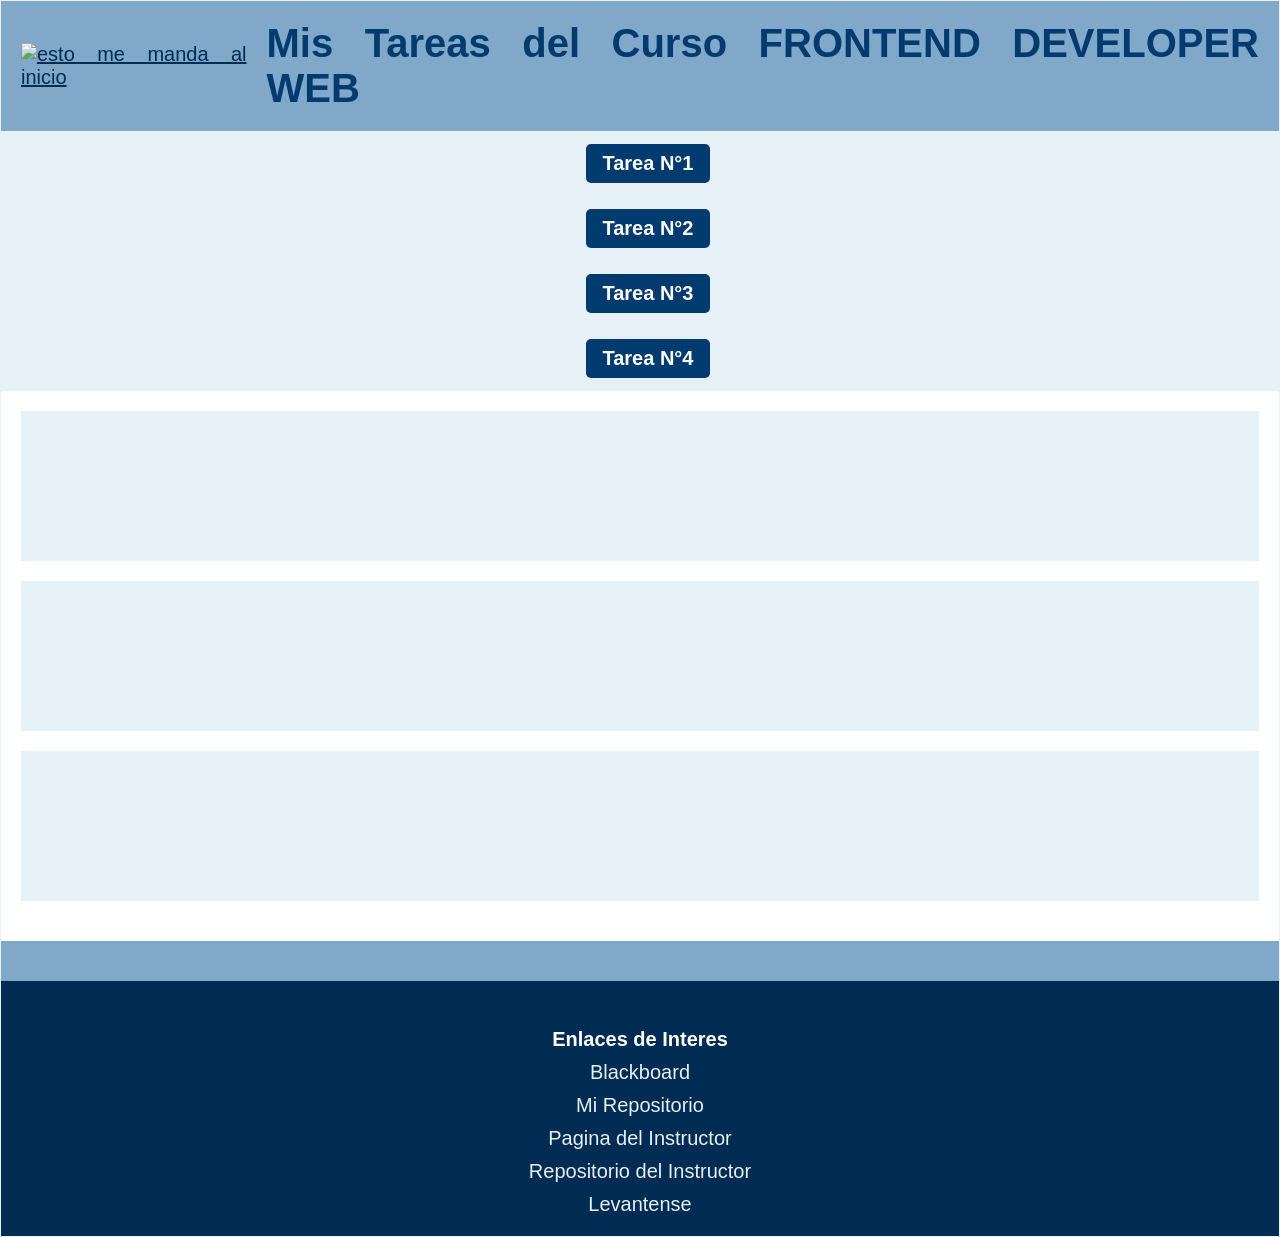
==== index.html @ a53325a8 "Add files via upload" ====
<!doctype html>
<html lang="es">
  <head>
    <meta charset="UTF-8">
    <title>MiPaginadeTareas</title>
    <link rel="icon" href="images/logo.png" type="images/png">
    <!-- Enlace a tu hoja de estilos CSS -->
    <link rel="stylesheet" href="CSS/styles00.css">
  </head>
  <body>
    <!--ESTO ES UN COMENTARIO-->
    <header>
      <a href="index.html">
        <img src="images/images (1).jpg" alt="esto me manda al inicio" />
      </a>

      <h1>Mis Tareas del Curso FRONTEND DEVELOPER WEB</h1>
    </header>
    <nav>
      <ul>
        <li><a href="tareas.html">Tarea N°1</a></li>
        <li><a href="tarea2.html">Tarea N°2</a></li>
        <li><a href="tarea3.html">Tarea N°3</a></li>
        <li><a href="paginaenconstruccion.html">Tarea N°4</a></li>
      </ul>
    </nav>
    <main>
      <section>
        <article><a href="#">
          <img src="" alt="">
        </a></article>
        <article><a href="#">
          <img src="" alt="">
        </a></article>
        <article><a href="#">
          <img src="" alt="">
        </a></article>
      </section>
    </main>
    <aside></aside>
    <footer>
      <h4>Enlaces de Interes</h4>
      <ul>
        <li>
          <a href="https://senati.blackboard.com/" target="_blank">Blackboard</a>
        </li>
        <li><a href="https://github.com/Jose-favtor?tab=repositories" target="_blank">Mi Repositorio</a></li>
        <li><a href="https://arnoldbgq.github.io/cursofrontend/">Pagina del Instructor</a></li>
        <li><a href="https://github.com/arnoldbgq/cursofrontend/tree/main" target="_blank">Repositorio del Instructor</a></li>
        <li><a href="https://www.youtube.com/watch?v=jKgxKoUtHPs">Levantense</a></li>
      </ul>
    </footer>
  </body>
</html>
---- CSS/styles00.css ----
/*
#003B70 azul principal
#002B52 azul oscuro
#E6F0F7 azul claro
#80A8C8 azul medio
#C0CFDC azul grisáceo
#FFFFFF blanco
*/

* {
  box-sizing: border-box;
  color: #002b52;
  font-family: Verdana, Geneva, Tahoma, sans-serif;
}

body {
  margin: 1px;
  display: grid;
  background-color: #e6f0f7;

  grid-template-columns: 3fr 1fr;
  grid-template-rows: auto auto 1fr auto;

  grid-template-areas:
    "header header"
    "nav nav"
    "main aside"
    "footer footer";

  min-height: 100vh;
}


/* ================================
   HEADER
================================ */

header {
  justify-content: center;
  align-items: center;

  grid-area: header;
  display: flex;

  gap: 20px;
  padding: 20px;

  background-color: #ffffff;
}

header h1 {
  margin: 0;
  font-size: 40px;
  color: #003b70;
}

header img {
  width: 150px;
  height: auto;

  transition: all 0.9s ease;
}

header img:hover {
  transform: scale(1.1);
}


/* ================================
   NAVEGACIÓN (Adaptado al HTML)
================================ */

nav {
  justify-content: center;
  grid-area: nav;
  padding: 5px;
  display: flex;
  background-color: #e6f0f7;
}

nav ul {
  display: flex;
  list-style: none; /* Quitamos los puntos de lista por defecto */
  padding: 0;
  margin: 0;
  gap: 10px;
}

/* Cambiamos la propiedad para que afecte correctamente al enlace que envuelve al li o viceversa */
nav ul li {
  list-style: none;
}

nav ul li a {
  display: block;
  width: 15vw;

  margin: 8px;
  padding: 8px;

  text-decoration: none;
  background-color: #003b70;
  color: #ffffff; /* Aseguramos que el texto sea blanco */

  text-align: center;
  font-family: Verdana, Geneva, Tahoma, sans-serif;
  font-weight: bold;

  border-radius: 5px;
  transition: all 0.9s ease;
}

nav ul li a:hover {
  color: #ffffff;
  background-color: #002b52;
  transform: scale(1.08);
  border-radius: 8px;
}


/* ================================
   CONTENIDO PRINCIPAL
================================ */

main {
  grid-area: main;
  background-color: #c0cfdc;
}

section {
  padding: 20px;
  height: 100%;
  grid-area: section;
  background-color: #ffffff;
}

article {
  min-height: 150px;
  padding: 20px;
  margin-bottom: 20px;
  background-color: #e6f0f7;
}

article img {
  width: 70%;
}


/* ================================
   ASIDE
================================ */

aside {
  grid-area: aside;
  padding: 20px;
  color: #ffffff;
  background-color: #80a8c8;
  min-height: 100%;
}


/* ================================
   FOOTER
================================ */

footer {
  grid-area: footer;
  padding: 20px;
  background-color: #002b52;
  display: flex;
  flex-direction: column;
  justify-content: center;
  align-items: center;
}

footer h4 {
  margin-bottom: 10px;
  color: #ffffff;
  text-align: center;
}

footer ul {
  display: flex;
  justify-content: center;
  gap: 20px;
  list-style: none;
  padding: 0;
  margin: 0;
}

footer a {
  text-decoration: none;
  padding: 10px 20px;
  color: #e6f0f7;
}

footer a:hover {
  color: #80a8c8;
  text-decoration: underline;
}


/* ================================
   DISEÑO RESPONSIVE
================================ */

@media (max-width: 1280px) {

  body {
    grid-template-columns: 1fr;

    grid-template-areas:
      "header"
      "nav"
      "main"
      "aside"
      "footer";

    font-size: 20px; /* Ajustado de 50px a un tamaño más prudente para que no rompa el diseño */
    text-align: justify;
  }

  header {
    align-items: center;
    background-color: #80a8c8;
  }

  nav ul {
    width: 70vw;
    flex-direction: column;
    align-items: center;
    gap: 10px;
  }

  nav ul li a {
    width: 100%;
  }

  footer ul {
    flex-direction: column;
    gap: 10px;
    align-items: center;
  }
}
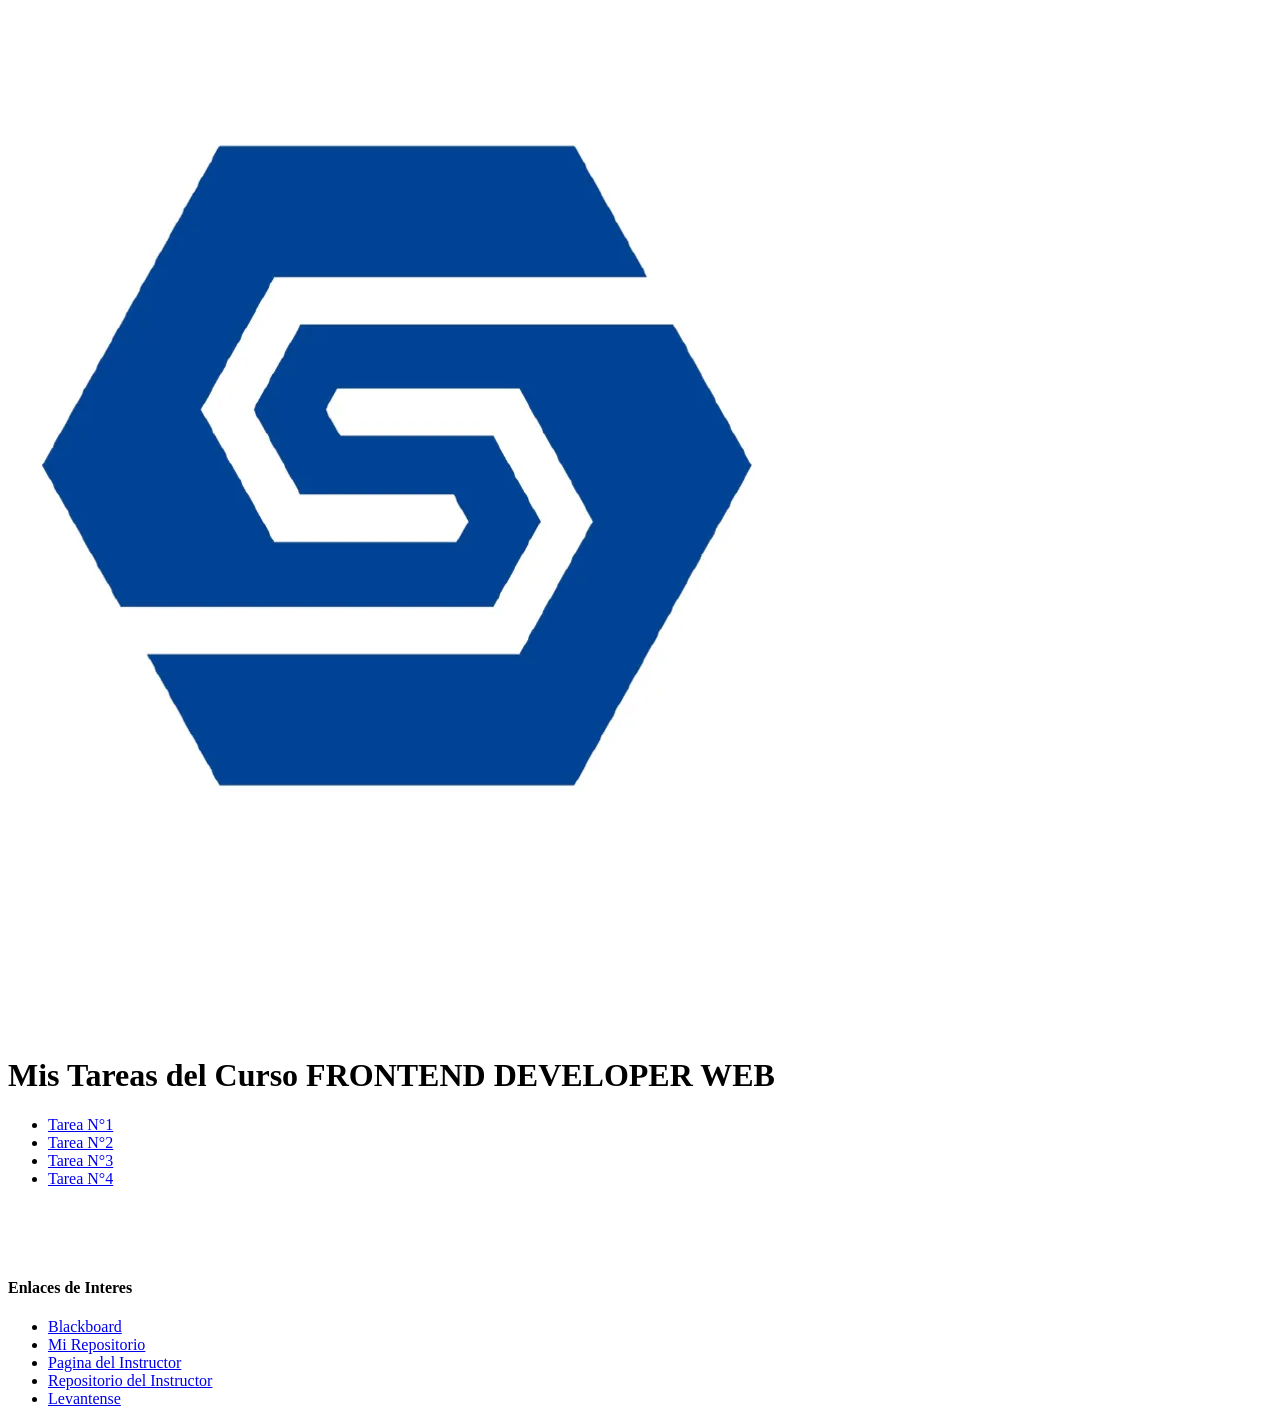
==== commit 9cf19c99: "Update index.html" ====
--- a/index.html
+++ b/index.html
@@ -11,7 +11,7 @@
     <!--ESTO ES UN COMENTARIO-->
     <header>
       <a href="index.html">
-        <img src="images/images (1).jpg" alt="esto me manda al inicio" />
+        <img src="images/1.webp" alt="esto me manda al inicio" />
       </a>
 
       <h1>Mis Tareas del Curso FRONTEND DEVELOPER WEB</h1>
@@ -51,4 +51,4 @@
       </ul>
     </footer>
   </body>
-</html>+</html>
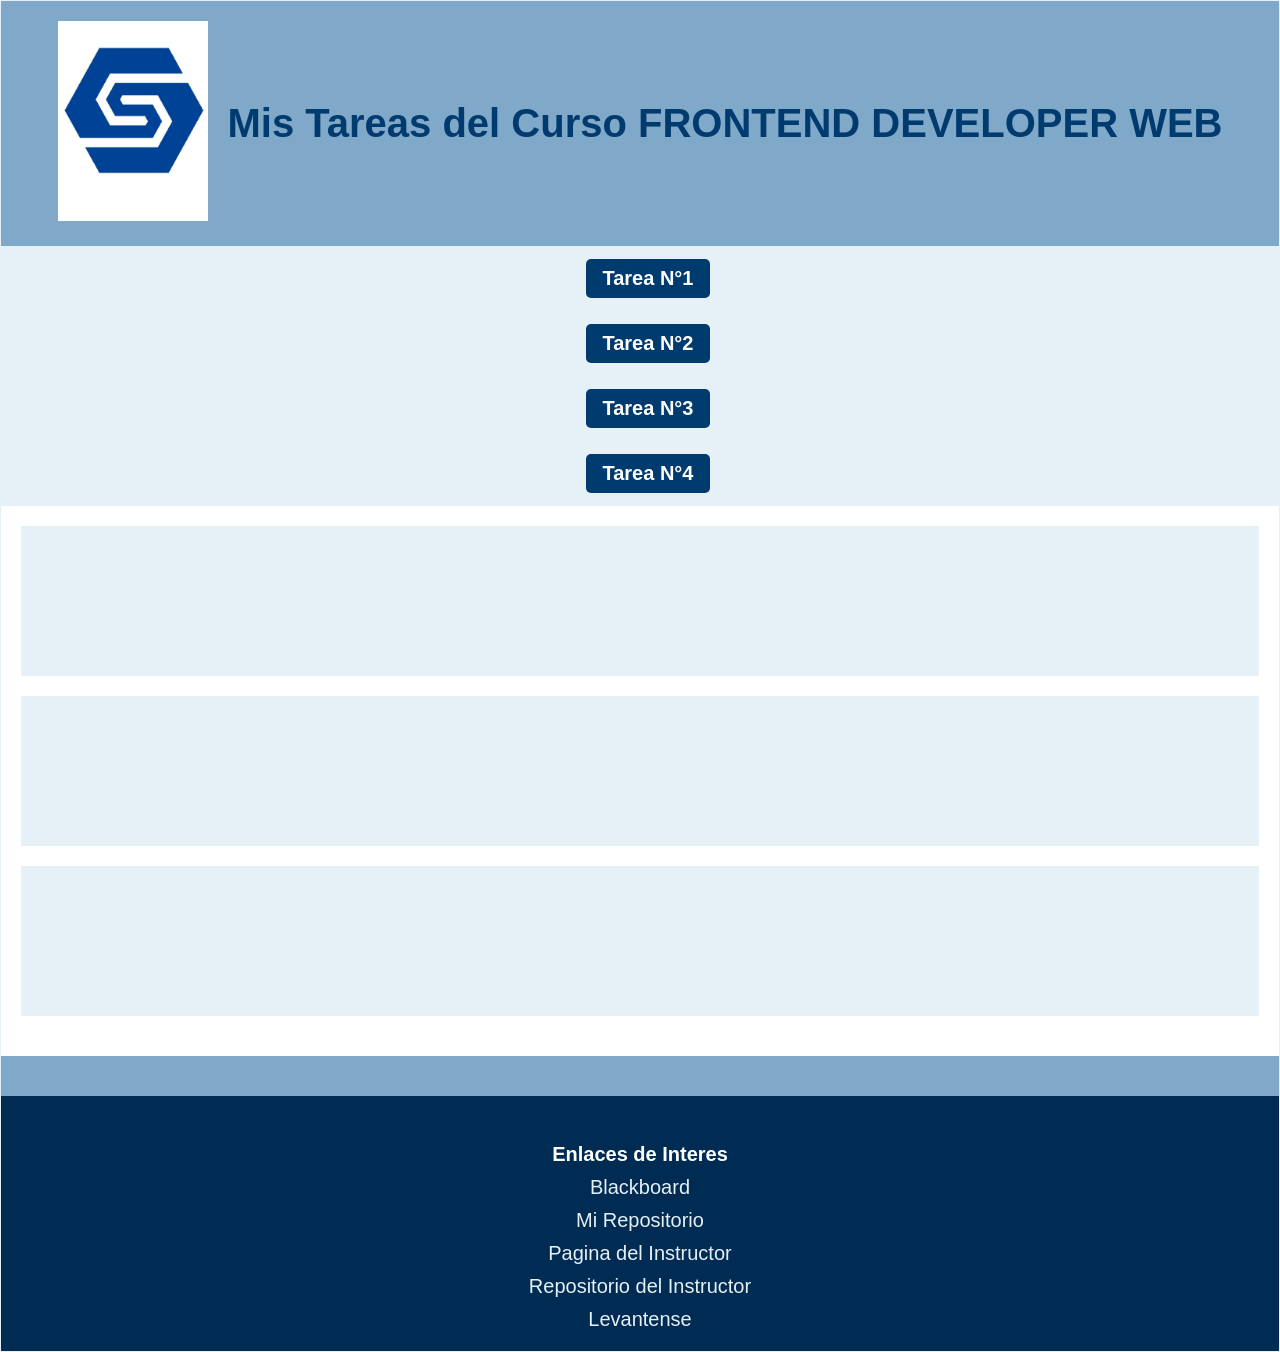
==== commit bb3193fe: "Update index.html" ====
--- a/index.html
+++ b/index.html
@@ -5,13 +5,13 @@
     <title>MiPaginadeTareas</title>
     <link rel="icon" href="images/logo.png" type="images/png">
     <!-- Enlace a tu hoja de estilos CSS -->
-    <link rel="stylesheet" href="CSS/styles00.css">
+    <link rel="stylesheet" href="css/styles00.css">
   </head>
   <body>
     <!--ESTO ES UN COMENTARIO-->
     <header>
       <a href="index.html">
-        <img src="images/1.webp" alt="esto me manda al inicio" />
+        <img src="images/1.webp" alt="me manda al inicio" />
       </a>
 
       <h1>Mis Tareas del Curso FRONTEND DEVELOPER WEB</h1>
--- a/css/styles00.css
+++ b/css/styles00.css
@@ -0,0 +1,244 @@
+/*
+#003B70 azul principal
+#002B52 azul oscuro
+#E6F0F7 azul claro
+#80A8C8 azul medio
+#C0CFDC azul grisáceo
+#FFFFFF blanco
+*/
+
+* {
+  box-sizing: border-box;
+  color: #002b52;
+  font-family: Verdana, Geneva, Tahoma, sans-serif;
+}
+
+body {
+  margin: 1px;
+  display: grid;
+  background-color: #e6f0f7;
+
+  grid-template-columns: 3fr 1fr;
+  grid-template-rows: auto auto 1fr auto;
+
+  grid-template-areas:
+    "header header"
+    "nav nav"
+    "main aside"
+    "footer footer";
+
+  min-height: 100vh;
+}
+
+
+/* ================================
+   HEADER
+================================ */
+
+header {
+  justify-content: center;
+  align-items: center;
+
+  grid-area: header;
+  display: flex;
+
+  gap: 20px;
+  padding: 20px;
+
+  background-color: #ffffff;
+}
+
+header h1 {
+  margin: 0;
+  font-size: 40px;
+  color: #003b70;
+}
+
+header img {
+  width: 150px;
+  height: auto;
+
+  transition: all 0.9s ease;
+}
+
+header img:hover {
+  transform: scale(1.1);
+}
+
+
+/* ================================
+   NAVEGACIÓN (Adaptado al HTML)
+================================ */
+
+nav {
+  justify-content: center;
+  grid-area: nav;
+  padding: 5px;
+  display: flex;
+  background-color: #e6f0f7;
+}
+
+nav ul {
+  display: flex;
+  list-style: none; /* Quitamos los puntos de lista por defecto */
+  padding: 0;
+  margin: 0;
+  gap: 10px;
+}
+
+/* Cambiamos la propiedad para que afecte correctamente al enlace que envuelve al li o viceversa */
+nav ul li {
+  list-style: none;
+}
+
+nav ul li a {
+  display: block;
+  width: 15vw;
+
+  margin: 8px;
+  padding: 8px;
+
+  text-decoration: none;
+  background-color: #003b70;
+  color: #ffffff; /* Aseguramos que el texto sea blanco */
+
+  text-align: center;
+  font-family: Verdana, Geneva, Tahoma, sans-serif;
+  font-weight: bold;
+
+  border-radius: 5px;
+  transition: all 0.9s ease;
+}
+
+nav ul li a:hover {
+  color: #ffffff;
+  background-color: #002b52;
+  transform: scale(1.08);
+  border-radius: 8px;
+}
+
+
+/* ================================
+   CONTENIDO PRINCIPAL
+================================ */
+
+main {
+  grid-area: main;
+  background-color: #c0cfdc;
+}
+
+section {
+  padding: 20px;
+  height: 100%;
+  grid-area: section;
+  background-color: #ffffff;
+}
+
+article {
+  min-height: 150px;
+  padding: 20px;
+  margin-bottom: 20px;
+  background-color: #e6f0f7;
+}
+
+article img {
+  width: 70%;
+}
+
+
+/* ================================
+   ASIDE
+================================ */
+
+aside {
+  grid-area: aside;
+  padding: 20px;
+  color: #ffffff;
+  background-color: #80a8c8;
+  min-height: 100%;
+}
+
+
+/* ================================
+   FOOTER
+================================ */
+
+footer {
+  grid-area: footer;
+  padding: 20px;
+  background-color: #002b52;
+  display: flex;
+  flex-direction: column;
+  justify-content: center;
+  align-items: center;
+}
+
+footer h4 {
+  margin-bottom: 10px;
+  color: #ffffff;
+  text-align: center;
+}
+
+footer ul {
+  display: flex;
+  justify-content: center;
+  gap: 20px;
+  list-style: none;
+  padding: 0;
+  margin: 0;
+}
+
+footer a {
+  text-decoration: none;
+  padding: 10px 20px;
+  color: #e6f0f7;
+}
+
+footer a:hover {
+  color: #80a8c8;
+  text-decoration: underline;
+}
+
+
+/* ================================
+   DISEÑO RESPONSIVE
+================================ */
+
+@media (max-width: 1280px) {
+
+  body {
+    grid-template-columns: 1fr;
+
+    grid-template-areas:
+      "header"
+      "nav"
+      "main"
+      "aside"
+      "footer";
+
+    font-size: 20px; /* Ajustado de 50px a un tamaño más prudente para que no rompa el diseño */
+    text-align: justify;
+  }
+
+  header {
+    align-items: center;
+    background-color: #80a8c8;
+  }
+
+  nav ul {
+    width: 70vw;
+    flex-direction: column;
+    align-items: center;
+    gap: 10px;
+  }
+
+  nav ul li a {
+    width: 100%;
+  }
+
+  footer ul {
+    flex-direction: column;
+    gap: 10px;
+    align-items: center;
+  }
+}
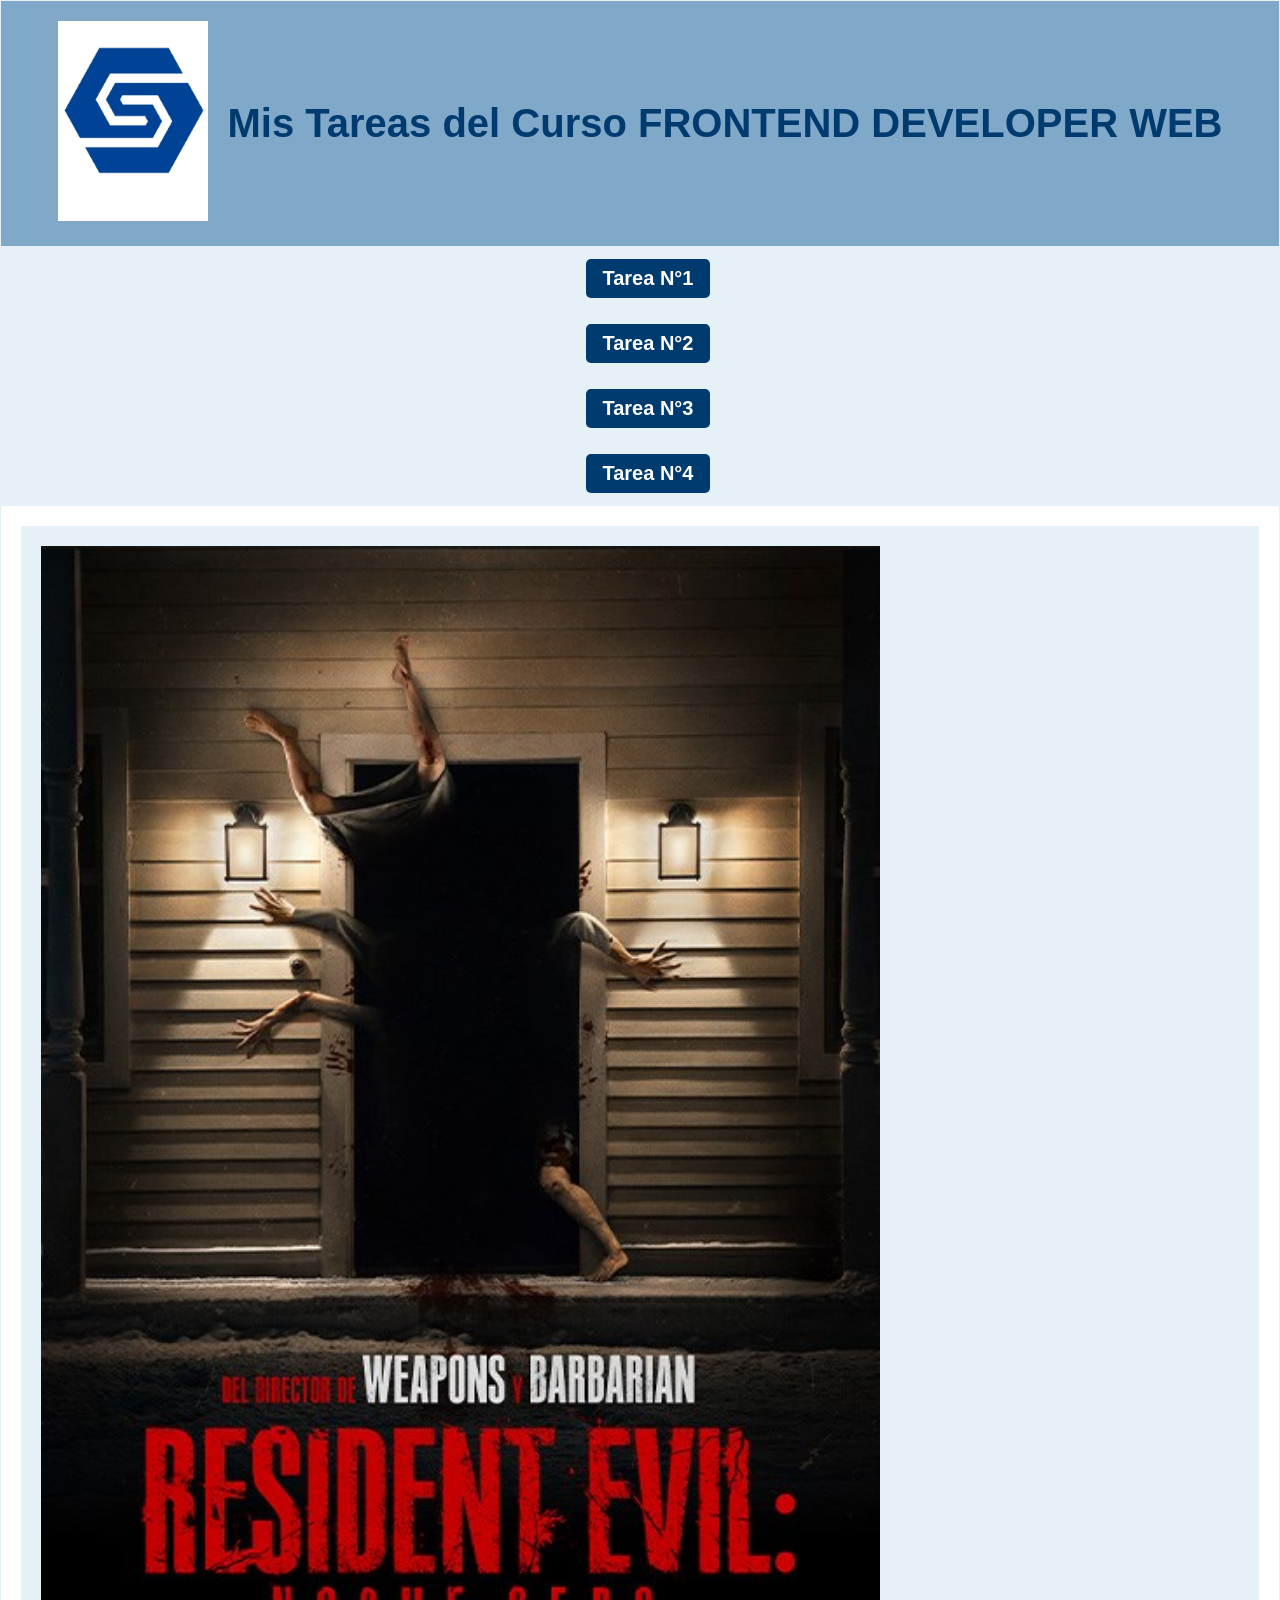
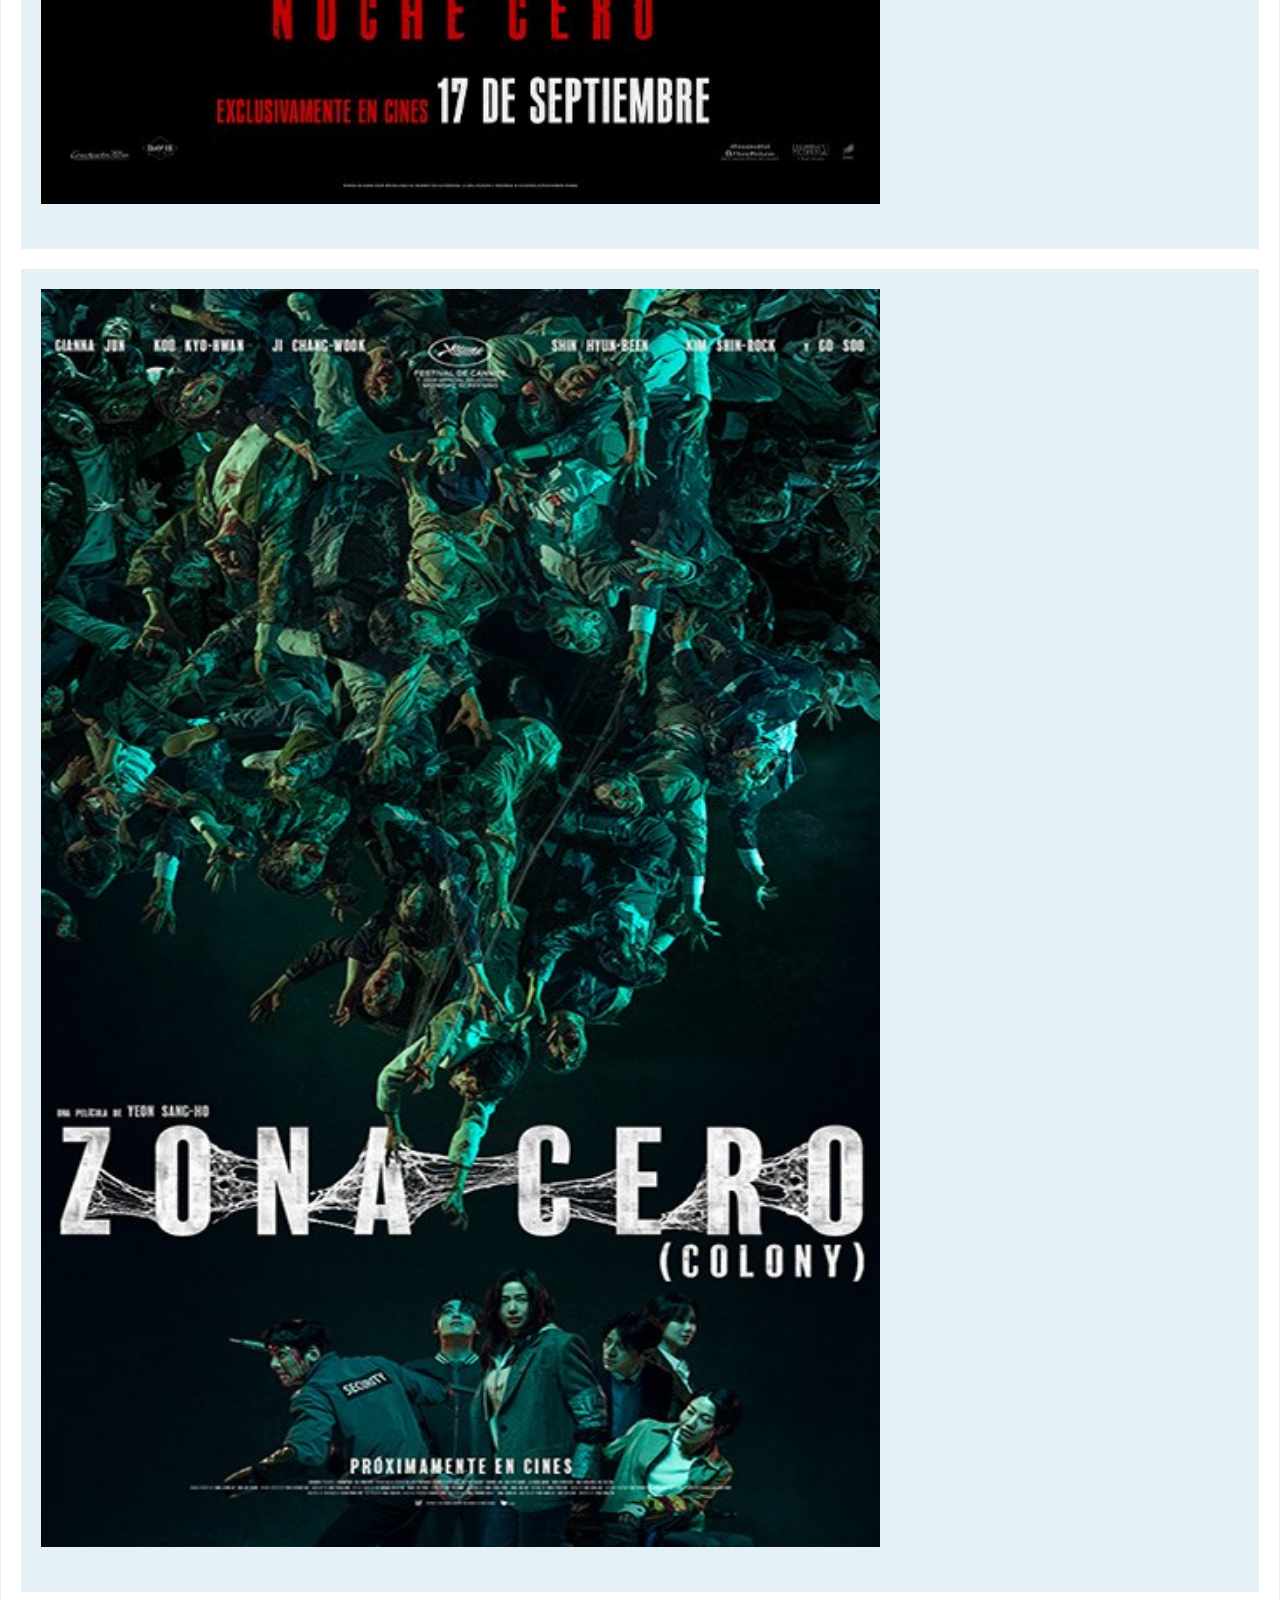
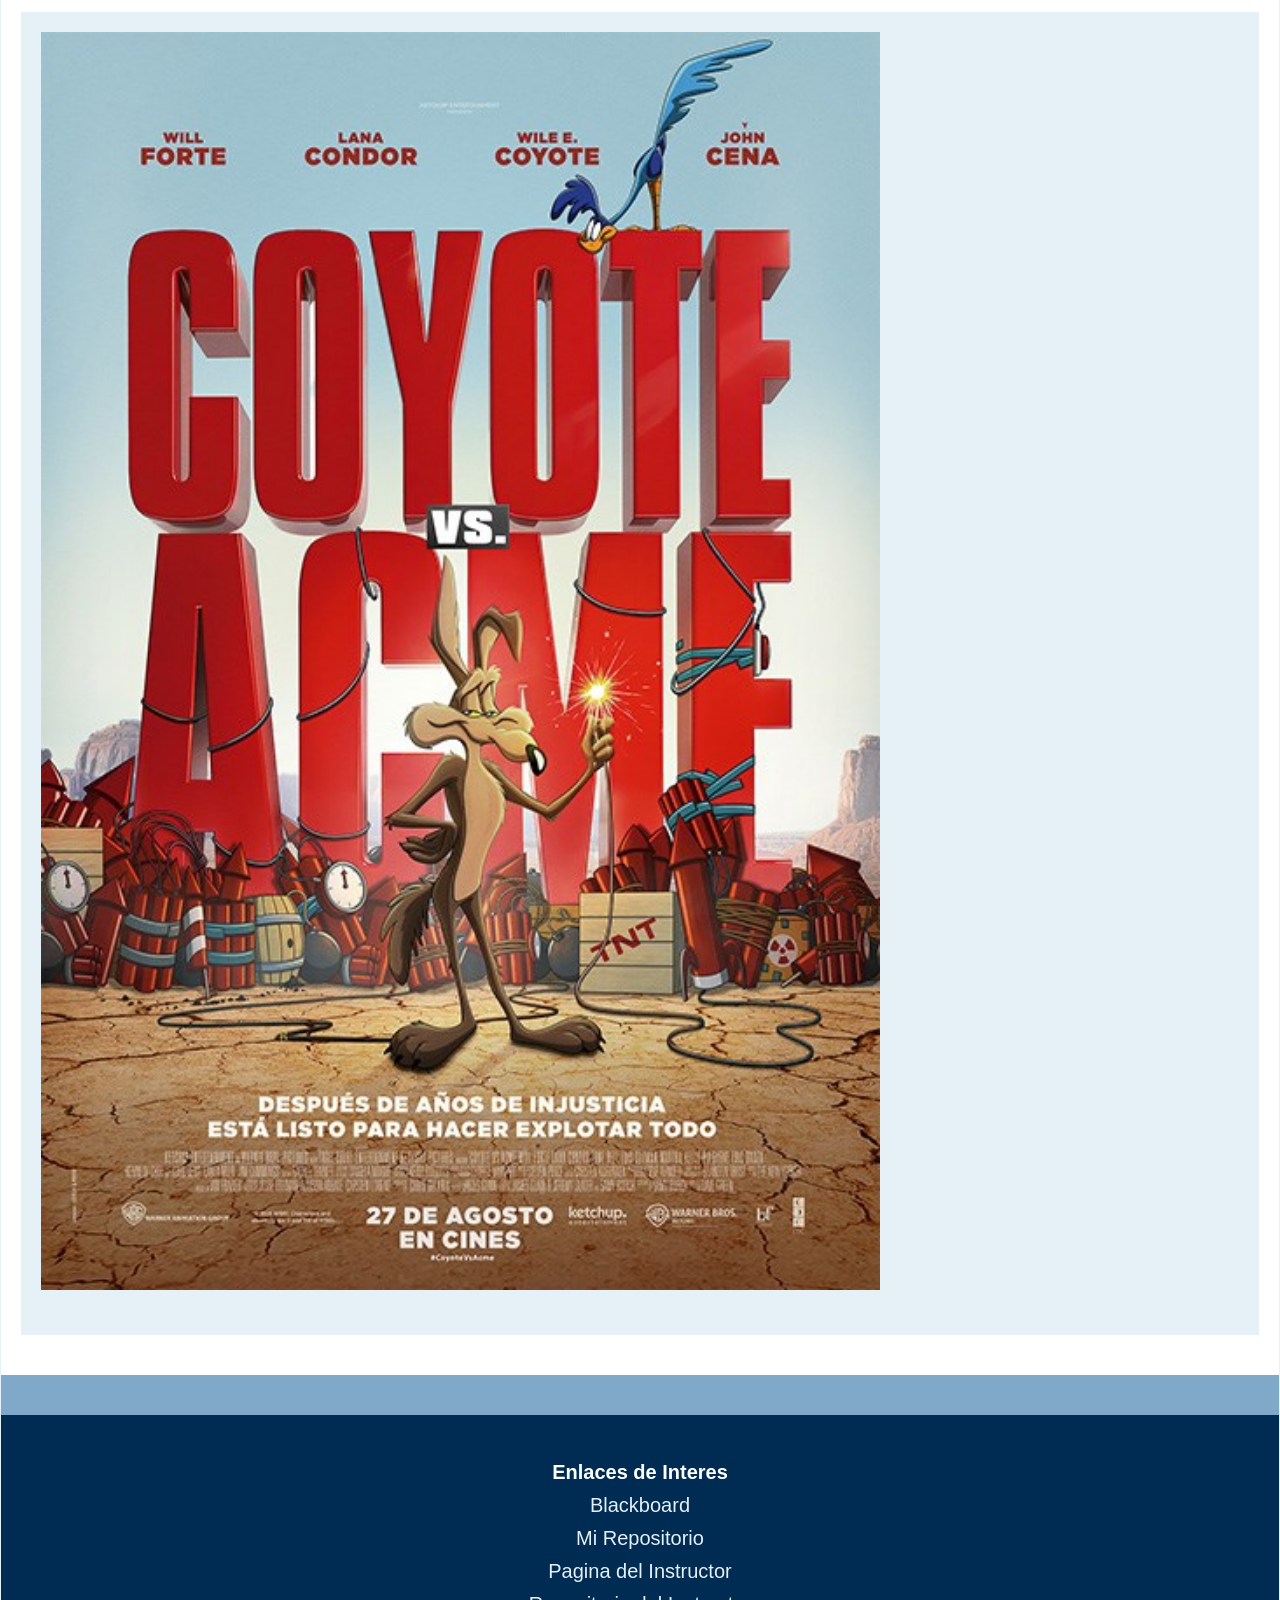
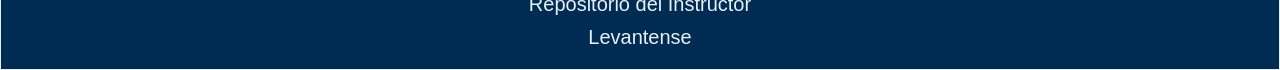
==== commit f4922bfd: "Modify articles and links in index.html Updated article links and images in the main section." ====
--- a/index.html
+++ b/index.html
@@ -26,15 +26,24 @@
     </nav>
     <main>
       <section>
-        <article><a href="#">
-          <img src="" alt="">
-        </a></article>
-        <article><a href="#">
-          <img src="" alt="">
-        </a></article>
-        <article><a href="#">
-          <img src="" alt="">
-        </a></article>
+        <article>
+          <a href="https://www.cineplanet.com.pe/peliculas/resident-evil-noche-cero">
+          <img src="images/HO00003067.jpg" alt="#">
+            <p></p>
+        </a>
+        </article>
+          <article>
+          <a href="https://www.cineplanet.com.pe/peliculas/zona-cero">
+          <img src="images/HO00002971.jpg" alt="#">
+            <p></p>
+        </a>
+          </article>
+        <article>
+          <a href="https://www.cineplanet.com.pe/peliculas/coyote-vs-acme">
+          <img src="images/HO00002921.jpg" alt="#">
+            <p></p>
+        </a>
+        </article>
       </section>
     </main>
     <aside></aside>
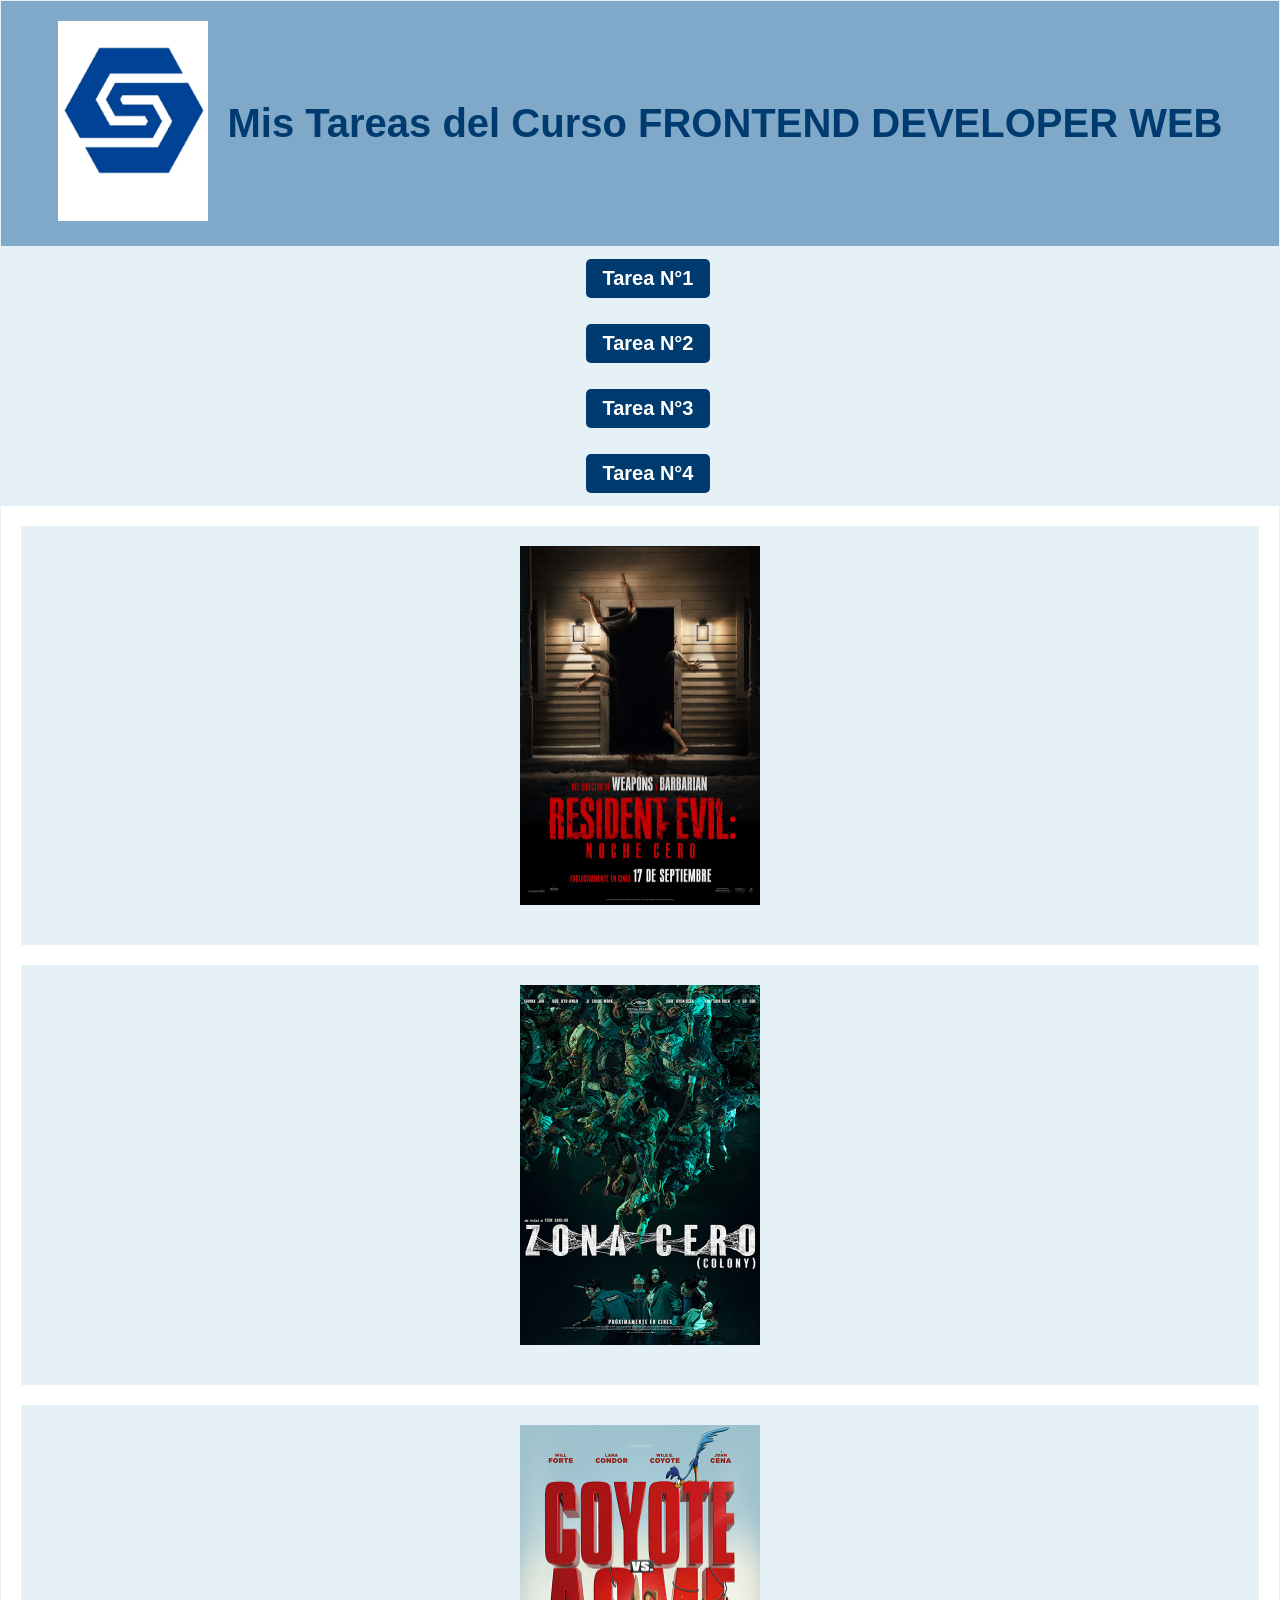
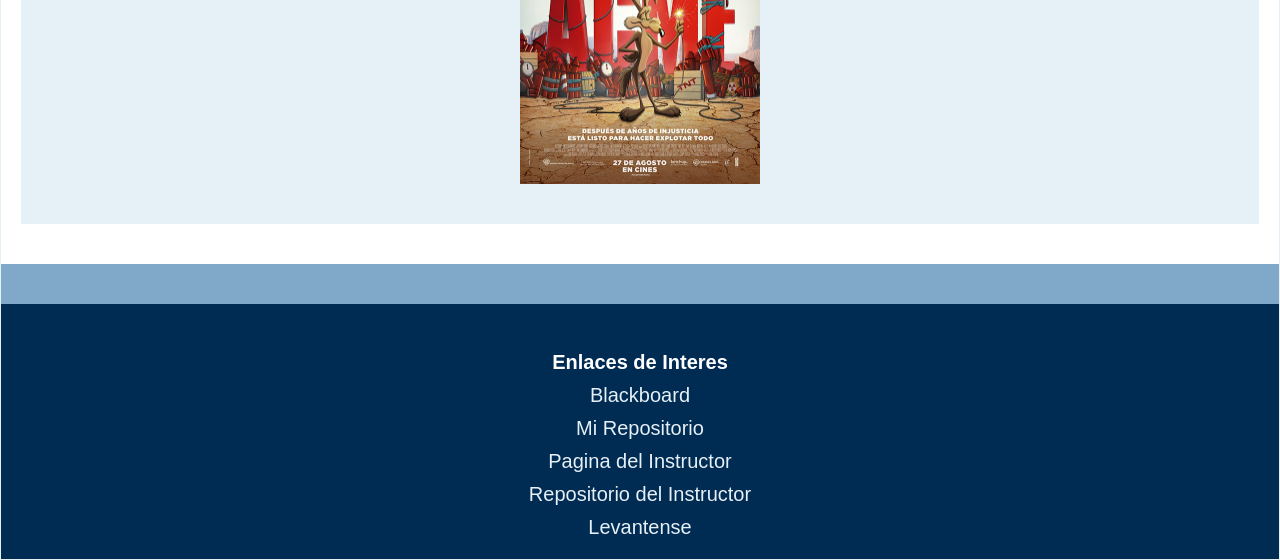
==== commit 41241893: "Update index.html" ====
--- a/index.html
+++ b/index.html
@@ -28,19 +28,19 @@
       <section>
         <article>
           <a href="https://www.cineplanet.com.pe/peliculas/resident-evil-noche-cero">
-          <img src="images/HO00003067.jpg" alt="#">
+          <img src="images/HO00003067.jpg" alt="#" width="#" style="display: block; margin: 0 auto">
             <p></p>
         </a>
         </article>
           <article>
           <a href="https://www.cineplanet.com.pe/peliculas/zona-cero">
-          <img src="images/HO00002971.jpg" alt="#">
+          <img src="images/HO00002971.jpg" alt="#" width="#" style="display: block; margin: 0 auto">
             <p></p>
         </a>
           </article>
         <article>
           <a href="https://www.cineplanet.com.pe/peliculas/coyote-vs-acme">
-          <img src="images/HO00002921.jpg" alt="#">
+          <img src="images/HO00002921.jpg" alt="#" width="#" style="display: block; margin: 0 auto">
             <p></p>
         </a>
         </article>
--- a/css/styles00.css
+++ b/css/styles00.css
@@ -142,7 +142,7 @@
 }
 
 article img {
-  width: 70%;
+  width: 20%;
 }
 
 
@@ -241,4 +241,4 @@
     gap: 10px;
     align-items: center;
   }
-}+}
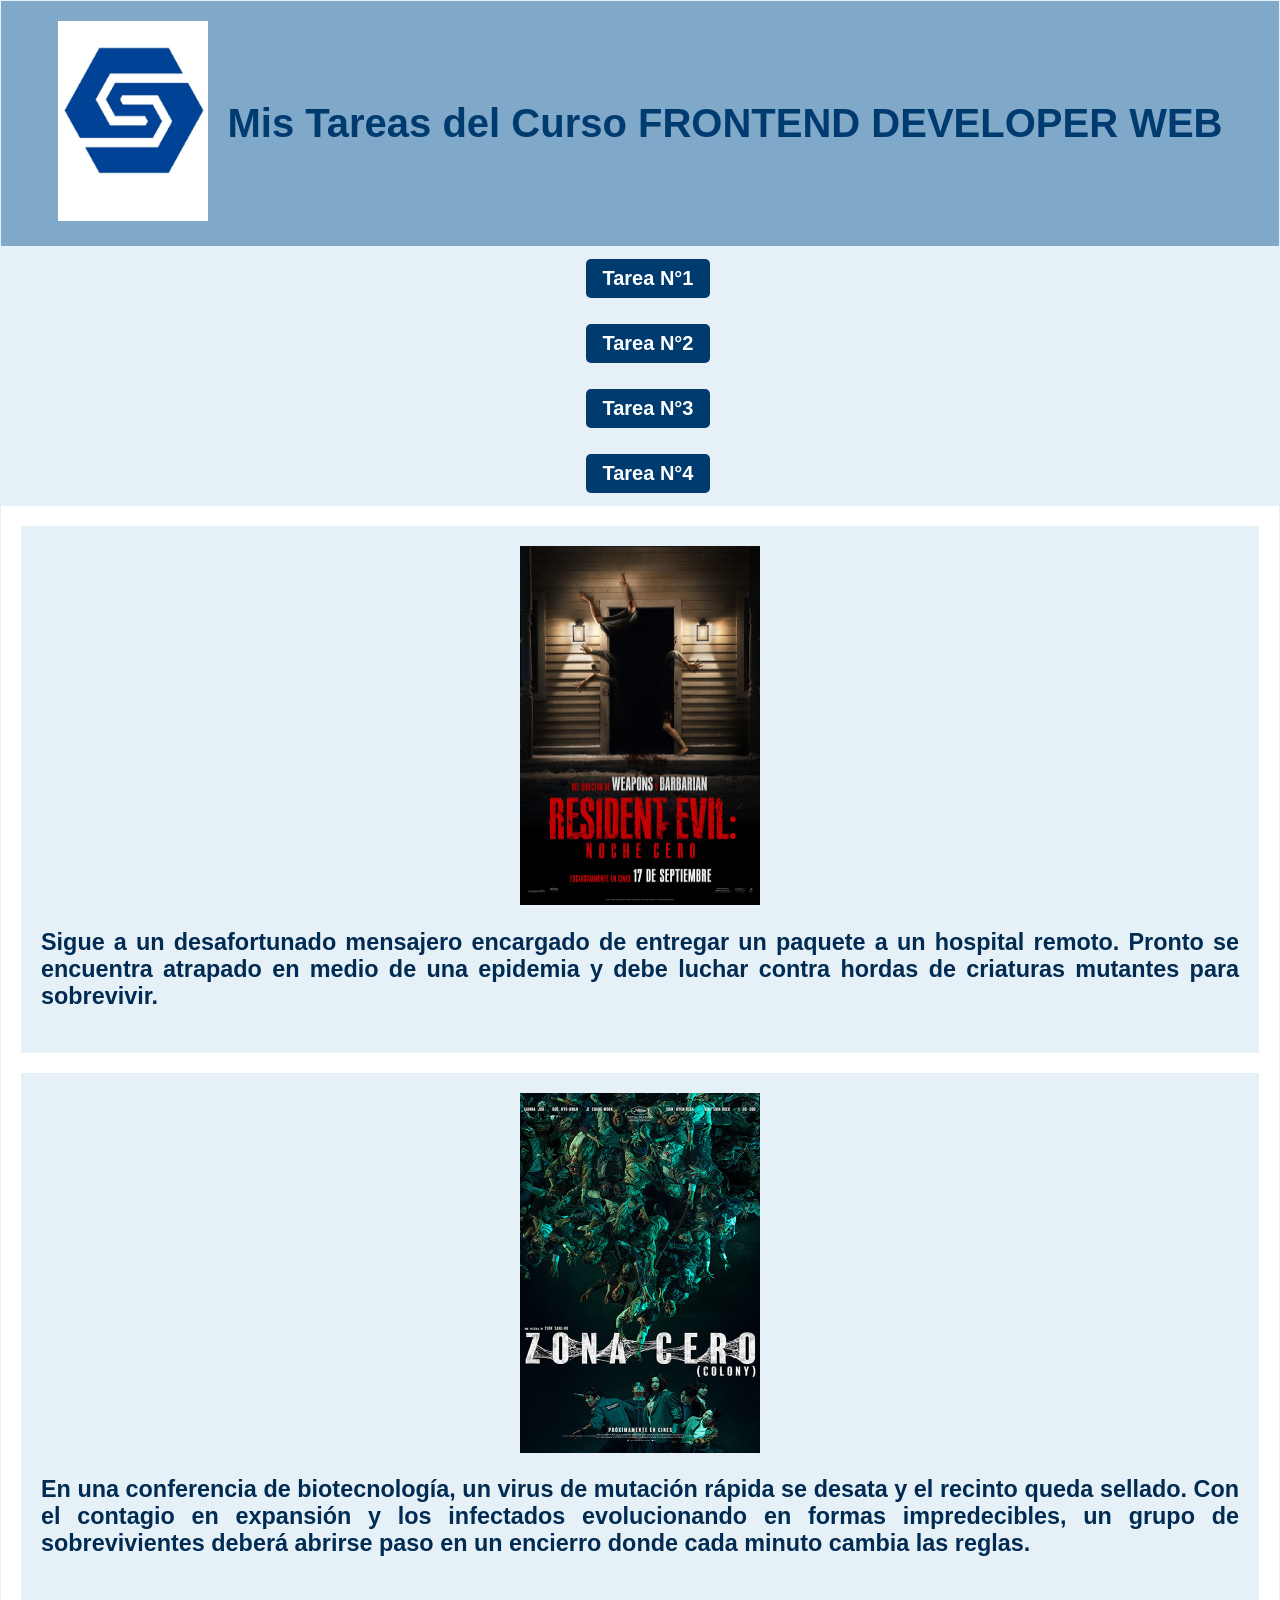
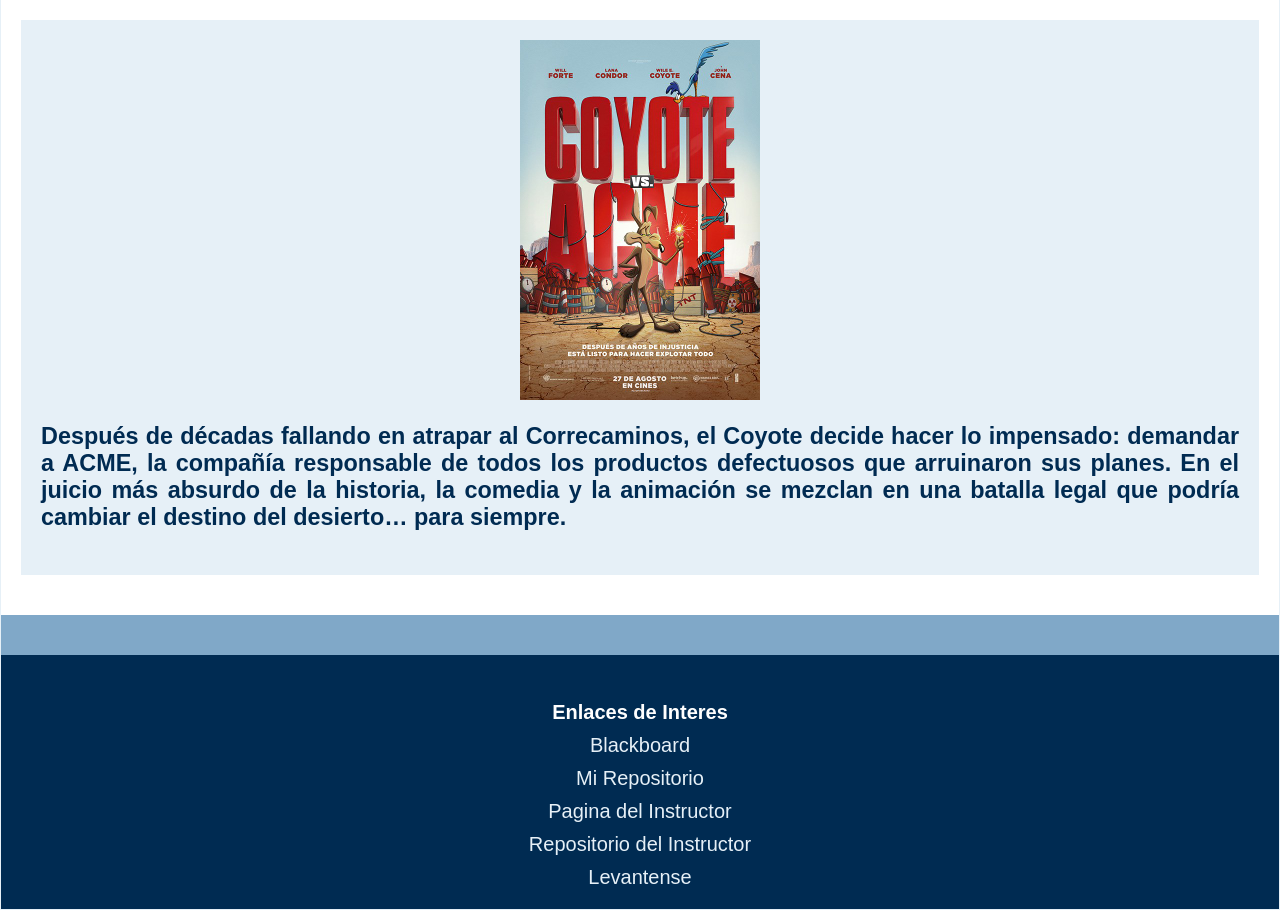
==== commit bfb4f6f8: "Update index.html" ====
--- a/index.html
+++ b/index.html
@@ -31,18 +31,21 @@
           <img src="images/HO00003067.jpg" alt="#" width="#" style="display: block; margin: 0 auto">
             <p></p>
         </a>
+          <h3>Sigue a un desafortunado mensajero encargado de entregar un paquete a un hospital remoto. Pronto se encuentra atrapado en medio de una epidemia y debe luchar contra hordas de criaturas mutantes para sobrevivir.</h3>
         </article>
           <article>
           <a href="https://www.cineplanet.com.pe/peliculas/zona-cero">
           <img src="images/HO00002971.jpg" alt="#" width="#" style="display: block; margin: 0 auto">
             <p></p>
         </a>
+           <h3>En una conferencia de biotecnología, un virus de mutación rápida se desata y el recinto queda sellado. Con el contagio en expansión y los infectados evolucionando en formas impredecibles, un grupo de sobrevivientes deberá abrirse paso en un encierro donde cada minuto cambia las reglas.</h3> 
           </article>
         <article>
           <a href="https://www.cineplanet.com.pe/peliculas/coyote-vs-acme">
           <img src="images/HO00002921.jpg" alt="#" width="#" style="display: block; margin: 0 auto">
             <p></p>
         </a>
+          <h3>Después de décadas fallando en atrapar al Correcaminos, el Coyote decide hacer lo impensado: demandar a ACME, la compañía responsable de todos los productos defectuosos que arruinaron sus planes. En el juicio más absurdo de la historia, la comedia y la animación se mezclan en una batalla legal que podría cambiar el destino del desierto… para siempre.</h3>
         </article>
       </section>
     </main>
